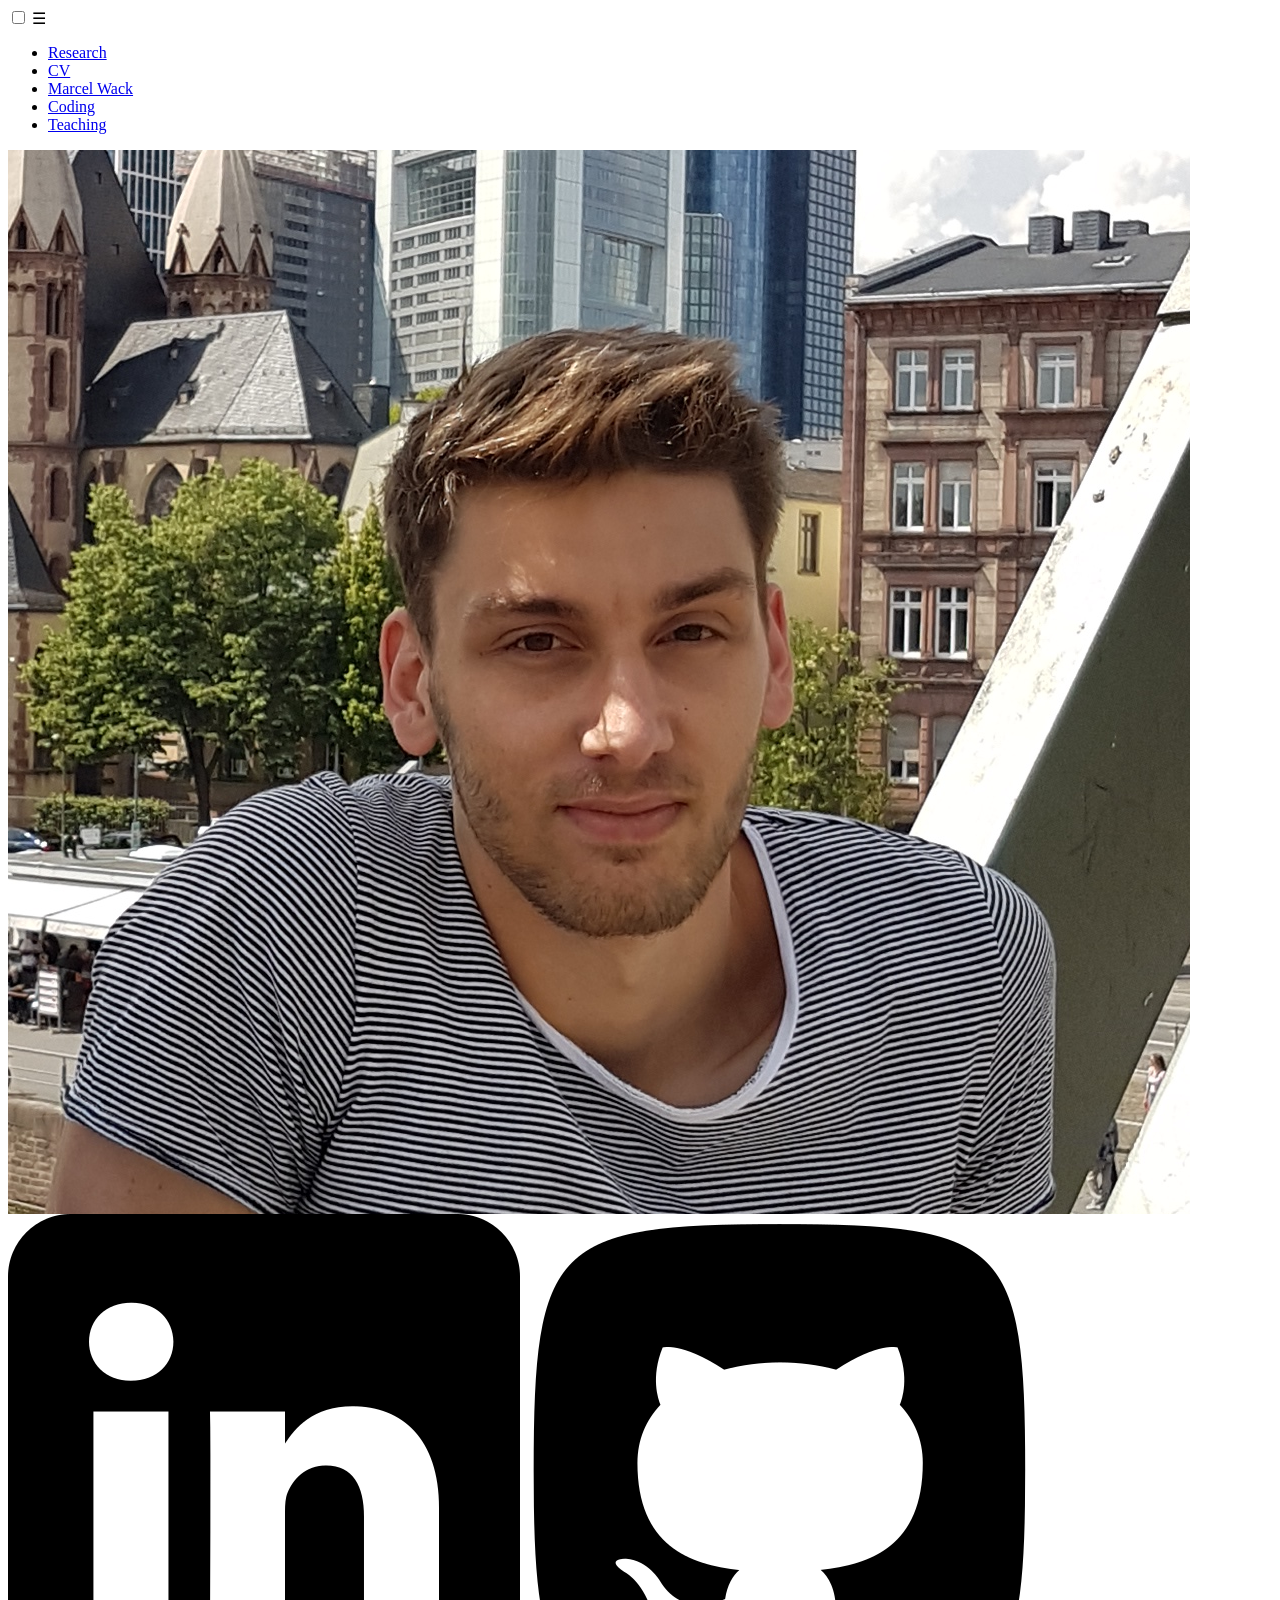
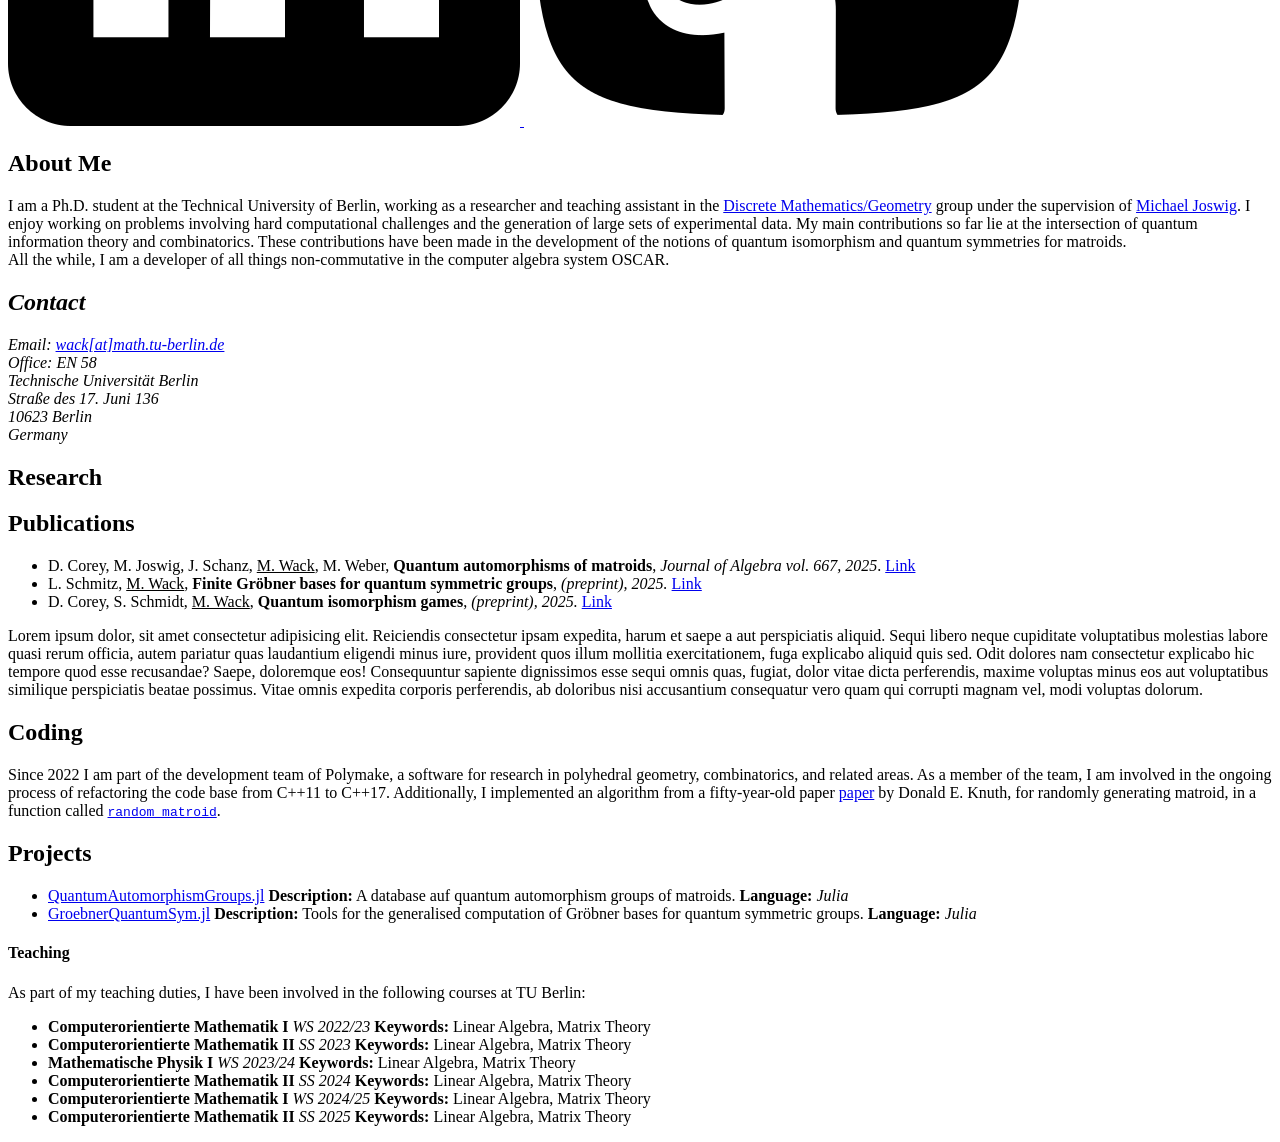
==== main.html @ 5216a3e9 "initial commit" ====
<html lang="en">
<head>
	<meta charset="UTF-8">
	<meta name="viewport" content="width=device-width, initial-scale=1.0">
  <link rel="stylesheet" href="main.css" />
	<title>Marcel Wack</title>
  <!--<script src="bg_animation.js" defer></script>-->
</head>
<body>
<header>
  <nav class="primary_nav fixed-top">
    <input type="checkbox" id="nav_toggle" class="nav_toggle_checkbox" />
    <label for="nav_toggle" class="nav_toggle" aria-label="Toggle navigation">&#9776;</label>
    <ul class="nav_list">
      <li class="nav_item" href="#research"><a class="nav_item_1" href="#research">Research</a></li>
      <li class="nav_item"><a class="nav_item_1" href="#cv">CV</a></li>
      <li class="nav_item "><a class="nav_item_2" href="#top">Marcel Wack</a></li>
      <li class="nav_item"><a class="nav_item_1" href="#coding">Coding</a></li>
      <li class="nav_item"><a class="nav_item_1" href="#teaching">Teaching</a></li>
		</ul>
	</nav>
</header>
<section class="landing" id="home">
  <div class="bio">
    <picture class="headshot">
      <img 
        src="./public/pics/Website_Picture_smaller.png" 
        alt="Picture of Marcel Wack"
        id="pic"
        />
    <div class="socials">
      <a class="linkedin" rel="me" href="#top">
        <img src="./public/logos/linkedin.png" alt="LinkedIn Logo"></img>
      </a>
      <a class="github" rel="me" href="#top">
        <img src="./public/logos/github_alt.png" alt="GitHub Logo" ></img>
      </a>
    </div>
    </picture>
    <div class="bio_text">
      <h1>About Me</h1>
      <p>
      I am a Ph.D. student at the Technical University of Berlin, working as a
      researcher and teaching assistant in the
      <a
        href="https://www.math.tu-berlin.de/fachgebiete_ag_diskalg/fg_diskrete_mathematik_geometrie/v_menue/diskrete_mathematik_geometrie/"
      >
        Discrete Mathematics/Geometry</a
      >
      group under the supervision of
      <a href="https://page.math.tu-berlin.de/~joswig/">Michael Joswig</a>. 
I enjoy working on problems involving hard computational challenges and the generation of large sets of experimental
data.
My main contributions so far lie at the intersection of quantum information theory and combinatorics. These contributions have been made in the development of the notions of quantum isomorphism and quantum symmetries for matroids.
      <br />
      All the while, I am a developer of all things non-commutative in the computer algebra system OSCAR.
      </p>
      <address>
      <h1>Contact</h1>
      Email: <a href="mailto:wack[at]math.tu-berlin.de">wack[at]math.tu-berlin.de</a> <br />
      Office: <span>EN 58</span> <br />
      Technische Universität Berlin <br />
      Straße des 17. Juni 136 <br />
      10623 Berlin <br />
      Germany
      </address>
    </div>
  </div>
  <!--<canvas id="bg_animation"></canvas>-->
</section>
<section id="research">
  <h1>Research</h1>
  <h2>Publications</h2>
  <ul class="publication_list">
    <li class="publication_item">
      <span class="publication_author">D. Corey, M. Joswig, J. Schanz, <u>M. Wack</u>, M. Weber</span>,
      <strong>Quantum automorphisms of matroids</strong>, <em>Journal of Algebra vol. 667, 2025</em>.
      <a href="https://doi.org/10.1016/j.jalgebra.2024.11.036" target="_blank">Link</a>
    </li>
    <li class="publication_item">
      <span class="publication_author">L. Schmitz, <u>M. Wack</u></span>,
      <strong>Finite Gröbner bases for quantum symmetric groups</strong>, <em>(preprint), 2025.</em>
      <a href="https://doi.org/10.48550/arXiv.2503.15104" target="_blank">Link</a>
    </li>
    <li class="publication_item">
      <span class="publication_author">D. Corey, S. Schmidt, <u>M. Wack</u></span>,
      <strong>Quantum isomorphism games</strong>, <em>(preprint), 2025.</em>
      <a href="https://doi.org/10.48550/arXiv.2507.06225" target="_blank">Link</a> 
    </li>
  </ul>
  <p>
  Lorem ipsum dolor, sit amet consectetur adipisicing elit. Reiciendis consectetur ipsam expedita, harum et saepe a aut perspiciatis aliquid. Sequi libero neque cupiditate voluptatibus molestias labore quasi rerum officia, autem pariatur quas laudantium eligendi minus iure, provident quos illum mollitia exercitationem, fuga explicabo aliquid quis sed. Odit dolores nam consectetur explicabo hic tempore quod esse recusandae? Saepe, doloremque eos! Consequuntur sapiente dignissimos esse sequi omnis quas, fugiat, dolor vitae dicta perferendis, maxime voluptas minus eos aut voluptatibus similique perspiciatis beatae possimus. Vitae omnis expedita corporis perferendis, ab doloribus nisi accusantium consequatur vero quam qui corrupti magnam vel, modi voluptas dolorum.
  </p>
</section>
<section id="coding">
  <h1>Coding</h1>
  <p>
  Since 2022 I am part of the development team of Polymake, a software for research in polyhedral geometry, combinatorics, and related areas.
  As a member of the team, I am involved in the ongoing process of refactoring the code base from C++11 to C++17.
  Additionally, I implemented an algorithm from a fifty-year-old paper <a href ="https://doi.org/10.1016/0012-365X(75)90075-8">paper</a> by Donald E. Knuth, for randomly generating matroid, in a function called <a href="https://polymake.org/doku.php/documentation/latest/matroid#random_matroid"><code>random_matroid</code></a>.
  </p>
  <h2>Projects</h2>
  <ul class="publication_list">
    <li class="publication_item">
      <a href="https://github.com/dmg-lab/QuantumAutomorphismGroups.jl" target="_blank">QuantumAutomorphismGroups.jl</a>
      <strong>Description:</strong>
      <span>A database auf quantum automorphism groups of matroids.</span>
      <strong>Language:</strong>
      <em>Julia</em>
    </li>
    <li class="publication_item">
      <a href="https://github.com/dmg-lab/GroebnerQuantumSym.jl" target="_blank">GroebnerQuantumSym.jl</a>
      <strong>Description:</strong>
      <span>Tools for the generalised computation of Gröbner bases for quantum symmetric groups.</span>
      <strong>Language:</strong>
      <em>Julia</em>
  </ul>

<section/>

<section id="teaching">
  <h1>Teaching</h1>
  <p>
  As part of my teaching duties, I have been involved in the following courses at TU Berlin:
  </p>
  <ul class="teaching_list">
    <li class="teaching_item">
      <strong>Computerorientierte Mathematik I</strong>
      <em class="teaching_semester">WS 2022/23</em>
      <strong>Keywords:</strong>
      <span>Linear Algebra, Matrix Theory</span>
    </li>
    <li class="teaching_item">
      <strong>Computerorientierte Mathematik II</strong>
      <em class="teaching_semester">SS 2023</em>
      <strong>Keywords:</strong>
      <span>Linear Algebra, Matrix Theory</span>
    </li>
    <li class="teaching_item">
      <strong>Mathematische Physik I</strong>
      <em class="teaching_semester">WS 2023/24</em>
      <strong>Keywords:</strong>
      <span>Linear Algebra, Matrix Theory</span>
    </li>
    <li class="teaching_item">
      <strong>Computerorientierte Mathematik II</strong>
      <em class="teaching_semester">SS 2024</em>
      <strong>Keywords:</strong>
      <span>Linear Algebra, Matrix Theory</span>
    </li>
    <li class="teaching_item">
      <strong>Computerorientierte Mathematik I</strong>
      <em class="teaching_semester">WS 2024/25</em>
      <strong>Keywords:</strong>
      <span>Linear Algebra, Matrix Theory</span>
    </li>
    <li class="teaching_item">
      <strong>Computerorientierte Mathematik II</strong>
      <em class="teaching_semester">SS 2025</em>
      <strong>Keywords:</strong>
      <span>Linear Algebra, Matrix Theory</span>
    </li>

  </ul>
</section>
</body>
</html>
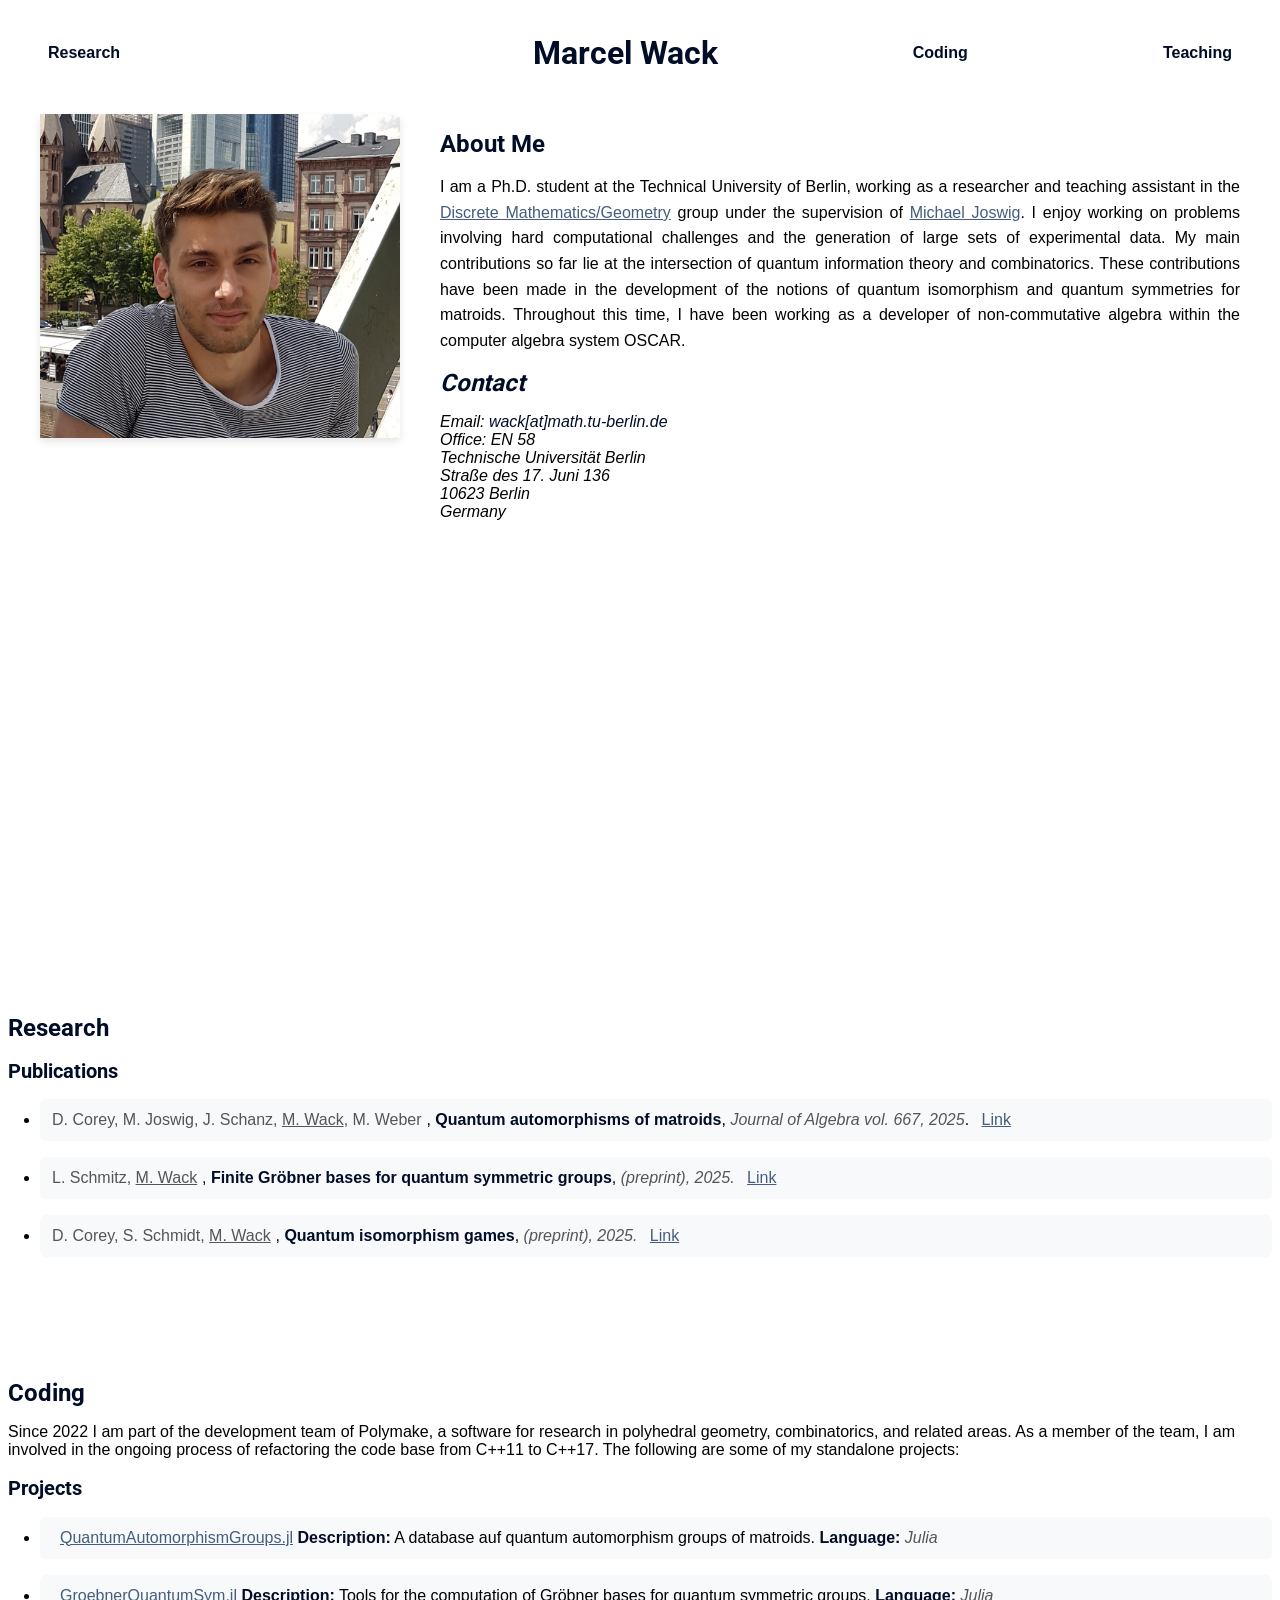
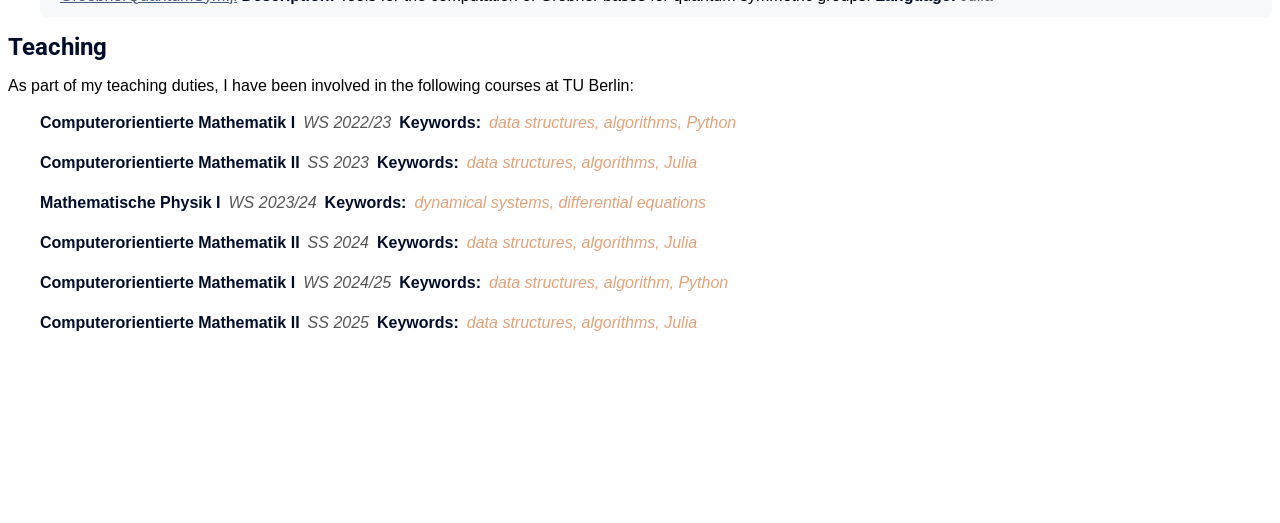
==== commit 143aff5e: "cleanud up basic version" ====
--- a/main.html
+++ b/main.html
@@ -13,7 +13,7 @@
     <label for="nav_toggle" class="nav_toggle" aria-label="Toggle navigation">&#9776;</label>
     <ul class="nav_list">
       <li class="nav_item" href="#research"><a class="nav_item_1" href="#research">Research</a></li>
-      <li class="nav_item"><a class="nav_item_1" href="#cv">CV</a></li>
+      <li class="nav_item" style="visibility:hidden;"><a class="nav_item_1" href="#cv">CV</a></li>
       <li class="nav_item "><a class="nav_item_2" href="#top">Marcel Wack</a></li>
       <li class="nav_item"><a class="nav_item_1" href="#coding">Coding</a></li>
       <li class="nav_item"><a class="nav_item_1" href="#teaching">Teaching</a></li>
@@ -28,7 +28,7 @@
         alt="Picture of Marcel Wack"
         id="pic"
         />
-    <div class="socials">
+    <div class="socials" style="visibility:hidden;">
       <a class="linkedin" rel="me" href="#top">
         <img src="./public/logos/linkedin.png" alt="LinkedIn Logo"></img>
       </a>
@@ -52,8 +52,7 @@
 I enjoy working on problems involving hard computational challenges and the generation of large sets of experimental
 data.
 My main contributions so far lie at the intersection of quantum information theory and combinatorics. These contributions have been made in the development of the notions of quantum isomorphism and quantum symmetries for matroids.
-      <br />
-      All the while, I am a developer of all things non-commutative in the computer algebra system OSCAR.
+      Throughout this time, I have been working as a developer of non-commutative algebra within the computer algebra system OSCAR.
       </p>
       <address>
       <h1>Contact</h1>
@@ -88,16 +87,13 @@
       <a href="https://doi.org/10.48550/arXiv.2507.06225" target="_blank">Link</a> 
     </li>
   </ul>
-  <p>
-  Lorem ipsum dolor, sit amet consectetur adipisicing elit. Reiciendis consectetur ipsam expedita, harum et saepe a aut perspiciatis aliquid. Sequi libero neque cupiditate voluptatibus molestias labore quasi rerum officia, autem pariatur quas laudantium eligendi minus iure, provident quos illum mollitia exercitationem, fuga explicabo aliquid quis sed. Odit dolores nam consectetur explicabo hic tempore quod esse recusandae? Saepe, doloremque eos! Consequuntur sapiente dignissimos esse sequi omnis quas, fugiat, dolor vitae dicta perferendis, maxime voluptas minus eos aut voluptatibus similique perspiciatis beatae possimus. Vitae omnis expedita corporis perferendis, ab doloribus nisi accusantium consequatur vero quam qui corrupti magnam vel, modi voluptas dolorum.
-  </p>
 </section>
 <section id="coding">
   <h1>Coding</h1>
   <p>
   Since 2022 I am part of the development team of Polymake, a software for research in polyhedral geometry, combinatorics, and related areas.
   As a member of the team, I am involved in the ongoing process of refactoring the code base from C++11 to C++17.
-  Additionally, I implemented an algorithm from a fifty-year-old paper <a href ="https://doi.org/10.1016/0012-365X(75)90075-8">paper</a> by Donald E. Knuth, for randomly generating matroid, in a function called <a href="https://polymake.org/doku.php/documentation/latest/matroid#random_matroid"><code>random_matroid</code></a>.
+  The following are some of my standalone projects:
   </p>
   <h2>Projects</h2>
   <ul class="publication_list">
@@ -111,7 +107,7 @@
     <li class="publication_item">
       <a href="https://github.com/dmg-lab/GroebnerQuantumSym.jl" target="_blank">GroebnerQuantumSym.jl</a>
       <strong>Description:</strong>
-      <span>Tools for the generalised computation of Gröbner bases for quantum symmetric groups.</span>
+      <span>Tools for the computation of Gröbner bases for quantum symmetric groups.</span>
       <strong>Language:</strong>
       <em>Julia</em>
   </ul>
@@ -128,37 +124,37 @@
       <strong>Computerorientierte Mathematik I</strong>
       <em class="teaching_semester">WS 2022/23</em>
       <strong>Keywords:</strong>
-      <span>Linear Algebra, Matrix Theory</span>
+      <span>data structures, algorithms, Python</span>
     </li>
     <li class="teaching_item">
       <strong>Computerorientierte Mathematik II</strong>
       <em class="teaching_semester">SS 2023</em>
       <strong>Keywords:</strong>
-      <span>Linear Algebra, Matrix Theory</span>
+      <span>data structures, algorithms, Julia</span>
     </li>
     <li class="teaching_item">
       <strong>Mathematische Physik I</strong>
       <em class="teaching_semester">WS 2023/24</em>
       <strong>Keywords:</strong>
-      <span>Linear Algebra, Matrix Theory</span>
+      <span>dynamical systems, differential equations</span>
     </li>
     <li class="teaching_item">
       <strong>Computerorientierte Mathematik II</strong>
       <em class="teaching_semester">SS 2024</em>
       <strong>Keywords:</strong>
-      <span>Linear Algebra, Matrix Theory</span>
+      <span>data structures, algorithms, Julia</span>
     </li>
     <li class="teaching_item">
       <strong>Computerorientierte Mathematik I</strong>
       <em class="teaching_semester">WS 2024/25</em>
       <strong>Keywords:</strong>
-      <span>Linear Algebra, Matrix Theory</span>
+      <span>data structures, algorithm, Python</span>
     </li>
     <li class="teaching_item">
       <strong>Computerorientierte Mathematik II</strong>
       <em class="teaching_semester">SS 2025</em>
       <strong>Keywords:</strong>
-      <span>Linear Algebra, Matrix Theory</span>
+      <span>data structures, algorithms, Julia</span>
     </li>
 
   </ul>
--- a/main.css
+++ b/main.css
@@ -0,0 +1,328 @@
+:root {
+  --color-off-black: #010D28;
+  --color-off-white: #f5f5f5;
+  --color-primary-light: #6EB6A9;
+  --color-secondary-light: #E4A27A;
+  --color-primary-dark: #445D7E;
+  --color-secondary-dark: #F86063;
+  --color-white: #FFFFFF;
+  --color-gray: #555;
+  --main-light-color: #f5Ffff;
+  --sqrt2: 1.41421356237;
+}
+
+@font-face {
+  font-family: "Roboto-Bold";
+  src: url("./public/fonts/Roboto-Bold.ttf") format("truetype");
+  font-weight: 300;
+  font-style: normal;
+  font-display: auto;
+}
+
+@font-face {
+  font-family: "Roboto-Thin";
+  src: url("./public/fonts/Roboto-Thin.ttf") format("truetype");
+  font-weight: 300;
+  font-style: normal;
+  font-display: auto;
+}
+/*
+@font-face {
+  font-family: "Roboto-Black";
+  src: url("./public/fonts/Roboto-Black.ttf") format("truetype");
+  font-weight: 300;
+  font-style: normal;
+  font-display: auto;
+}
+*/
+
+
+
+html {
+  background-color: var(--color-white);
+  scroll-behavior: smooth;
+}
+
+body {
+  color: var(--main-dark-color);
+  font-family: "Roboto-Black", sans-serif;
+  display: flex;
+  flex-direction: column;
+}
+
+a {
+  text-decoration: none;
+  color: var(--color-off-black);
+}
+
+a:hover {
+  color: var(--color-secondary-dark);
+}
+
+h1 {
+  font-family: "Roboto-Bold", sans-serif;
+  font-size: 1.5rem;
+  margin-block: 0.67em;
+  font-weight: 700;
+  color: var(--color-off-black);
+}
+
+h2 {
+  font-family: "Roboto-Bold", sans-serif;
+  font-size: 1.25rem;
+  font-weight: 700;
+  color: var(--color-off-black);
+}
+
+ul {
+  list-style: none;
+  padding: 0;
+  margin: 0;
+}
+
+section {
+  scroll-margin-top: 10vh; 
+  margin-bottom: 10vh
+}
+
+.nav_list {
+  display: flex;
+  justify-content: space-between;
+  align-items: center;
+  padding: 0rem 2rem;
+  height: 10vh;
+}
+
+.nav_item_1 {
+  font-size: 1rem;
+  font-weight: 700;
+}
+
+.nav_item_2 {
+  font-family: "Roboto-Bold", sans-serif;
+  font-size: 2rem;
+  font-weight: 700;
+}
+
+li.nav_item {
+  cursor: pointer;
+  backdrop-filter: saturate(180%) blur(20px);
+  mask-image: radial-gradient(circle, black 100%, transparent 100%);
+  user-select: none;
+  transition: opacity 300ms cubic-bezier(.694, 0, 0.335, 1),
+    background-color 100ms cubic-bezier(.694, 0, 0.335, 1),
+    color 100ms cubic-bezier(.694, 0, 0.335, 1);
+}
+li.nav_item a {
+  padding: 1rem 1rem;
+  display:inline-block;
+}
+
+li.nav_item:hover a {
+  color: var(--color-off-white);
+  z-index: 1;
+  position: relative;
+}
+
+
+li.nav_item:hover:before {
+  animation: opacityFallbackIn 0s step-start forwards;
+  clip-path: polygon(0 0, 101% 0, 101% 101%, 0 101%);
+}
+
+li.nav_item:before {
+  animation: opacityFallbackOut .5s step-end forwards;
+  backface-visibility: hidden;
+  background-color: var(--color-off-black);
+  clip-path: polygon(-1% 0, 0 0, -25% 100%, -1% 100%);
+  content: "";
+  height: 100%;
+  left: 0;
+  position: absolute;
+  top: 0;
+  transform: translateZ(0);
+  transition: clip-path .5s cubic-bezier(.165, 0.84, 0.44, 1), -webkit-clip-path .5s cubic-bezier(.165, 0.84, 0.44, 1);
+  width: 100%;
+}
+
+
+.nav_toggle {
+  display: none;
+  font-size: 2em;
+  cursor: pointer;
+}
+.nav_toggle_checkbox {
+  display: none;
+}
+@media (max-width: 600px) {
+  .primary_nav .nav_list {
+    display: none;
+    flex-direction: column;
+    background: #fff;
+    position: absolute;
+    top: 50px;
+    left: 0;
+    width: 100%;
+  }
+  .nav_toggle {
+    display: block;
+    margin: 0 0 0 em;
+    float: right;
+  }
+  .nav_toggle_checkbox:checked ~ .nav_list {
+    display: flex;
+  }
+}
+```
+
+
+
+.headshot {
+    display: flex;
+    flex-direction: column;
+    align-items: center;
+}
+
+.socials {
+  display: flex;
+  padding: 1rem 2rem;
+  justify-content: space-around;
+}
+
+
+.socials a {
+  background-size: contain;
+  vertical-align: middle;
+  display: inline-flex;
+  align-items: center;
+  justify-content: center;
+  margin: 0 0.5rem;
+}
+
+.socials a img {
+  display: inline-block;
+  height: 3em;
+  width: auto;
+  transition: transform 0.2s;
+}
+
+.socials a:hover img {
+  transform: scale(1.1);
+}
+
+.socials a:active img {
+  filter: brightness(0) saturate(100%) invert(34%) sepia(98%) saturate(749%) hue-rotate(180deg) brightness(90%) contrast(90%);
+  transition: filter 0.1s;
+}
+
+
+#pic {
+  width: 90%;
+  height: auto;
+  box-shadow: 0 4px 8px rgba(0, 0, 0, 0.1);
+}
+
+.bio{
+  display: grid;
+  grid-template-columns: repeat(3, 1fr);
+  padding: 1rem 2rem;
+}
+
+.bio_text {
+  grid-column: 2 / 4;
+}
+.bio_text p {
+  text-align: justify;
+  line-height: 1.6;
+}
+.bio_text p a {
+  color: var(--color-primary-dark);
+  text-decoration: underline;
+}
+
+
+.fixed-top {
+  position: fixed;
+  height: 10vh;
+  left: 0;
+  width: 100vw;
+  z-index: 1000;
+}
+
+.landing {
+  margin-top: 10vh; /* Adjust this value based on the height of your header */
+  height: 90vh;
+}
+
+.publication_item {
+  margin-bottom: 1em;
+  padding: 0.75em;
+  background: #f8f9fa;
+  border-radius: 6px;
+  list-style-type: disc;
+}
+
+.publication_item strong {
+  color: var(--color-off-black);
+}
+
+.publication_item em {
+  color: var(--color-gray);
+}
+
+.publication_item a {
+  margin-left: 0.5em;
+  color: var(--color-primary-dark);
+  text-decoration: underline;
+}
+
+ul.publication_list {
+  list-style-type: disc;
+  padding-left: 2em;
+}
+
+.publication_author {
+  font-weight: normal;
+  color: var(--color-gray);
+  margin-right: 0.3em;
+}
+
+ul.teaching_list {
+  padding-left: 2em;
+}
+
+li.teaching_item {
+  margin-bottom: 1em;
+  font-size: 1rem;
+  line-height: 1.5;
+  display: flex;
+  gap: 0.5em;
+  align-items: center;
+  list-style-type: disc;
+}
+
+.teaching_item strong {
+  color: var(--color-off-black);
+
+}
+
+.teaching_item em {
+  color: var(--color-gray);
+}
+
+.teaching_item span {
+  color: var(--color-secondary-light);
+  font-style: italic;
+}
+
+#bg_animation{
+  margin-top: 10vh;
+  position: absolute;
+  top: 0;
+  left: 0;
+  width: 100%;
+  height: 90vh;
+  z-index: -1;
+  /*background-color: yellow;*/
+}
+
